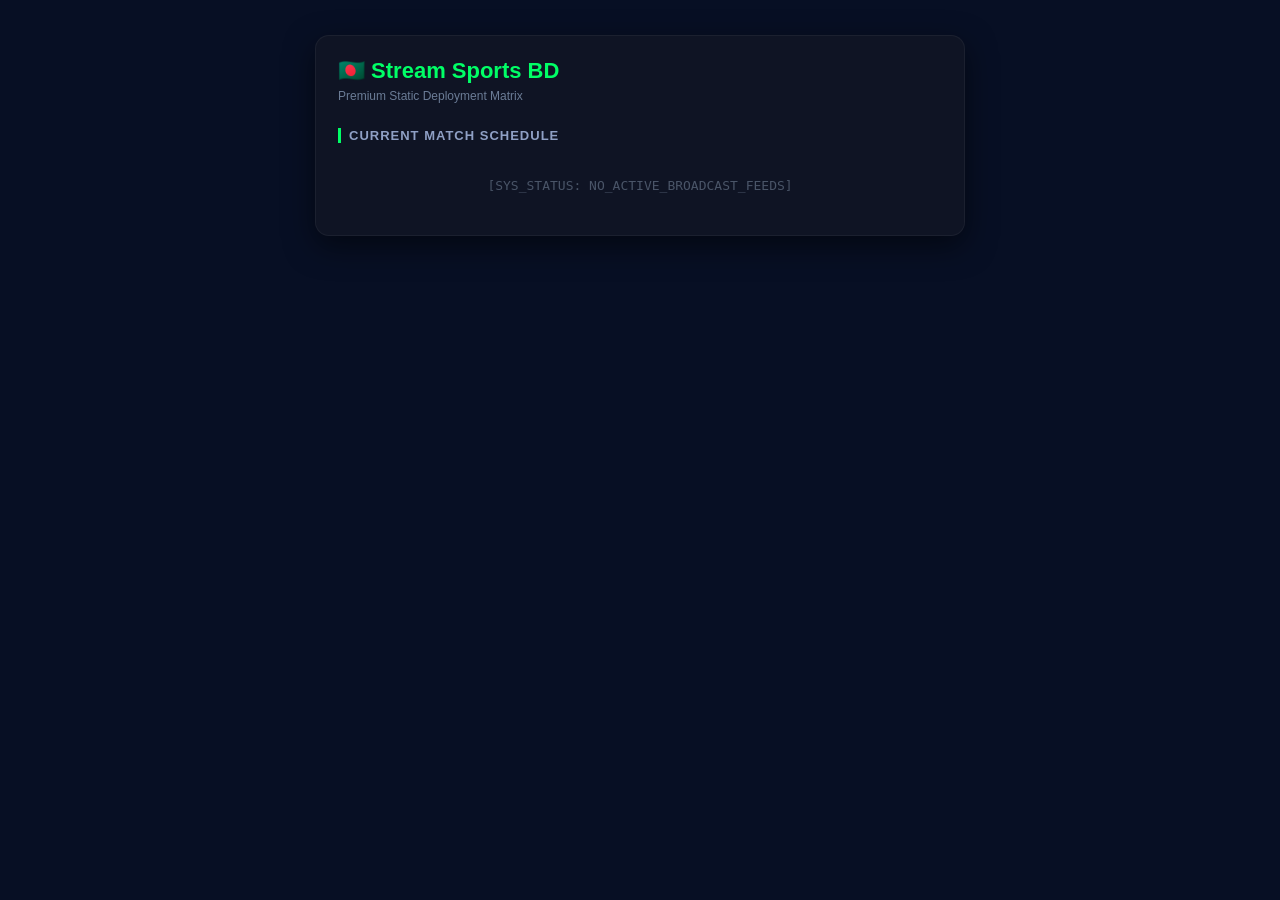
==== index.html @ b70c458e "Add files via upload" ====
<!DOCTYPE html>
<html lang="en">
<head>
  <meta charset="UTF-8">
  <meta name="viewport" content="width=device-width, initial-scale=1.0">
  <title>Stream Sports BD - Premium Hub</title>
  <link rel="stylesheet" href="styles.css">
</head>
<body>

  <div class="wrapper">
    <div class="header-container">
      <div>
        <h1>🇧🇩 Stream Sports BD</h1>
        <div class="subtitle">Premium Static Deployment Matrix</div>
      </div>
    </div>

    <div id="app-viewport">
      <div class="loading-msg">⏳ Connecting core architecture pipelines...</div>
    </div>
  </div>

  <script>
    // Universal Global Clientside Parameter Router Engine
    window.currentRouteParams = null;

    async function navigateTo(targetPage, parameters = null) {
      window.currentRouteParams = parameters;
      const viewport = document.getElementById("app-viewport");
      
      try {
        const res = await fetch(targetPage);
        if (res.ok) {
          viewport.innerHTML = await res.text();

          // Safely target and re-execute nested inline page script modules
          const scripts = viewport.getElementsByTagName("script");
          for (let script of scripts) {
            const freshScript = document.createElement("script");
            if (script.src) {
              freshScript.src = script.src;
            } else {
              freshScript.text = script.text;
            }
            document.head.appendChild(freshScript).parentNode.removeChild(freshScript);
          }
        } else {
          viewport.innerHTML = `<div class="loading-msg">❌ Framework Route Load Failure: ${targetPage}</div>`;
        }
      } catch (e) {
        viewport.innerHTML = '<div class="loading-msg">❌ Network Communication Interrupted.</div>';
      }
    }

    // Default Startup Action: Boot up directly into your homepage list array
    navigateTo("home.html");
  </script>
</body>
</html>
---- styles.css ----
/* Custom Global Interface Stylesheet Matrix */
body { 
  font-family: 'Segoe UI', Roboto, -apple-system, sans-serif; 
  background: #070f24; 
  color: #ffffff; 
  margin: 0; 
  padding: 15px; 
}

.wrapper { 
  max-width: 650px; 
  margin: 20px auto; 
  background: #0f1424; 
  padding: 22px; 
  border-radius: 14px; 
  border: 1px solid rgba(255,255,255,0.05); 
  box-shadow: 0 10px 30px rgba(0,0,0,0.5); 
  box-sizing: border-box; 
}

.header-container {
  display: flex; 
  justify-content: space-between; 
  align-items: center; 
  margin-bottom: 20px;
}

h1 { 
  font-size: 22px; 
  font-weight: 900; 
  color: #00ff66; 
  margin: 0 0 5px 0; 
}

.subtitle { 
  color: #6b7c96; 
  font-size: 12px; 
  margin-bottom: 5px; 
}

.section-title { 
  font-size: 13px; 
  font-weight: 700; 
  text-transform: uppercase; 
  letter-spacing: 1px; 
  color: #8fa0c5; 
  margin-bottom: 15px; 
  border-left: 3px solid #00ff66; 
  padding-left: 8px; 
}

.grid-box { 
  display: flex; 
  flex-direction: column; 
  gap: 14px; 
}

/* Card Configurations */
.fixture-card { 
  background: linear-gradient(145deg, #131926 0%, #0e1320 100%); 
  border: 1px solid rgba(255, 255, 255, 0.03); 
  border-radius: 14px; 
  padding: 16px; 
  color: #ffffff; 
  transition: all 0.2s ease; 
  cursor: pointer;
  border-left: 4px solid #1e294b; 
}

.fixture-card:hover { 
  transform: translateY(-2px); 
  border-left-color: #00ff66;
  background: #151d2f;
}

.card-inner-flex {
  display: flex; 
  justify-content: space-between; 
  align-items: center; 
  width: 100%;
}

.status-badge-pill {
  background: rgba(0,255,102,0.1); 
  color: #00ff66; 
  font-size: 10px; 
  font-weight: 700; 
  padding: 2px 8px; 
  border-radius: 4px; 
  text-transform: uppercase;
}

.match-title-text {
  font-size: 15px; 
  font-weight: 700; 
  margin-top: 5px;
}

/* Button UI Components */
.btn-watch { 
  background: #00ff66; 
  color: #000000; 
  font-size: 12px; 
  font-weight: 800; 
  padding: 8px 14px; 
  border-radius: 8px; 
  border: none; 
  cursor: pointer; 
  text-transform: uppercase; 
  box-shadow: 0 4px 10px rgba(0,255,102,0.15);
  transition: background 0.2s;
}

.btn-watch:hover {
  background: #00cc52;
}

.back-nav { 
  background: #192239; 
  color: #ffffff; 
  border: 1px solid rgba(255,255,255,0.1); 
  padding: 8px 16px; 
  border-radius: 8px; 
  font-size: 13px; 
  font-weight: bold; 
  cursor: pointer; 
  display: inline-flex; 
  align-items: center; 
  gap: 6px; 
  margin-bottom: 15px; 
  transition: all 0.2s; 
}

.back-nav:hover { 
  color: #00ff66; 
  background: #223054; 
  border-color: rgba(0,255,102,0.3); 
}

/* Video Player Layout Panels */
.screen-box { 
  position: relative; 
  width: 100%; 
  padding-top: 56.25%; 
  background: #000000; 
  border-radius: 12px; 
  overflow: hidden; 
  box-shadow: 0 4px 25px rgba(0,0,0,0.6); 
  border: 1px solid rgba(255,255,255,0.03); 
}

.screen-box iframe { 
  position: absolute; 
  top: 0; 
  left: 0; 
  width: 100%; 
  height: 100%; 
  border: none; 
}

.control-strip { 
  margin: 15px 0; 
  padding: 12px; 
  background: #131926; 
  border-radius: 10px; 
  display: flex; 
  align-items: center; 
  gap: 10px; 
  flex-wrap: wrap; 
  border: 1px solid rgba(255,255,255,0.05); 
}

.strip-label {
  color: #8fa0c5; 
  font-size: 11px; 
  font-weight: 700; 
  text-transform: uppercase;
}

.srv-tab { 
  background: #1e294b; 
  color: #ffffff; 
  padding: 6px 12px; 
  border-radius: 6px; 
  cursor: pointer; 
  font-size: 12px; 
  border: none; 
  transition: background 0.2s;
}

.srv-tab.active { 
  background: #ff0055; 
  font-weight: bold; 
}

.player-header-text {
  font-size: 18px; 
  font-weight: 800; 
  margin: 15px 0 6px 0; 
  color: #ffffff; 
  line-height: 1.4;
}

.player-footer-status {
  color: #6b7c96; 
  font-size: 13px; 
  display: flex; 
  align-items: center; 
  gap: 5px;
}

.live-signal-dot {
  width: 7px; 
  height: 7px; 
  background: #00ff66; 
  border-radius: 50%; 
  display: inline-block;
}

.loading-msg { 
  text-align: center; 
  color: #4a5568; 
  padding: 20px; 
  font-size: 13px; 
  font-family: monospace; 
}
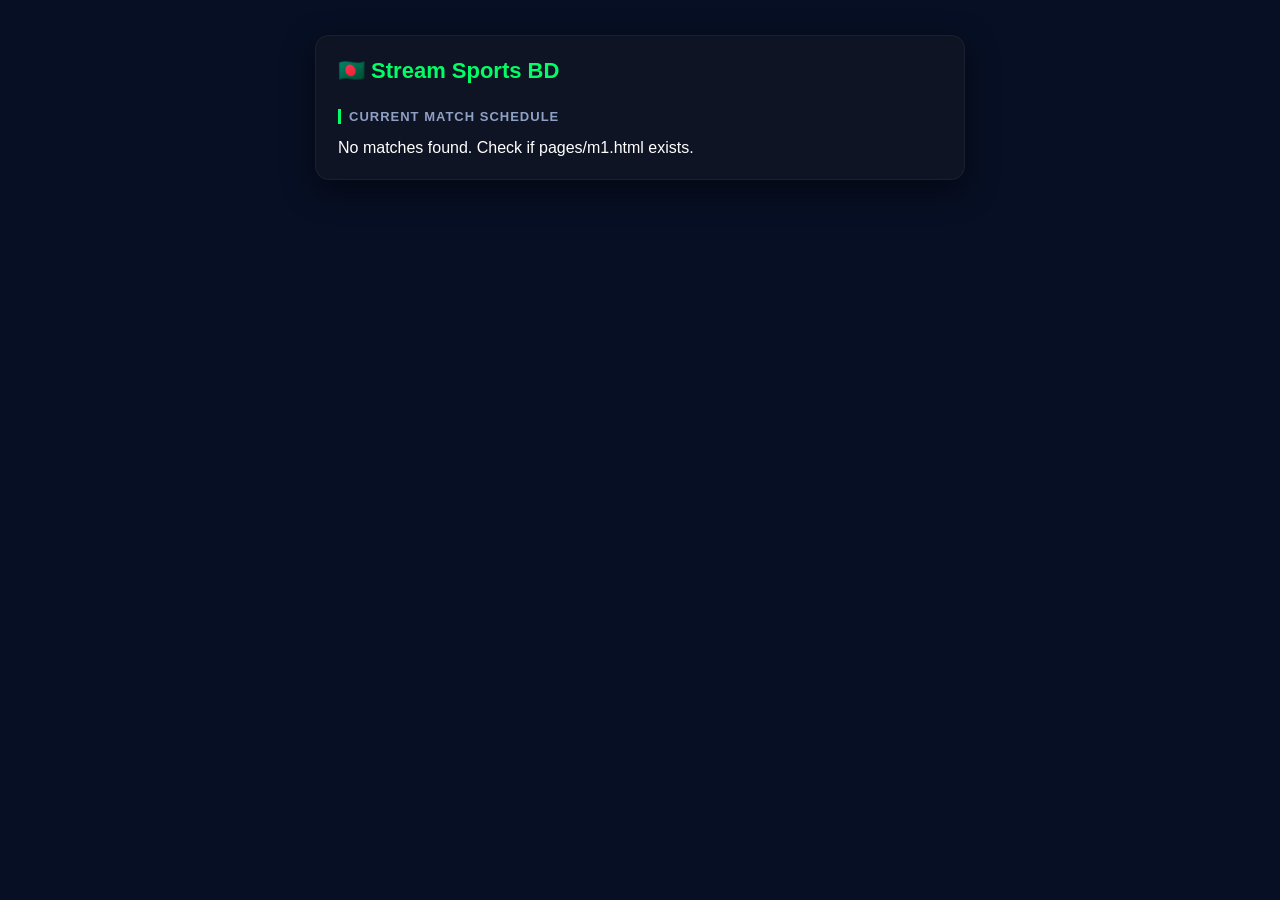
==== commit 28049088: "Update index.html" ====
--- a/index.html
+++ b/index.html
@@ -7,53 +7,29 @@
   <link rel="stylesheet" href="styles.css">
 </head>
 <body>
-
   <div class="wrapper">
     <div class="header-container">
-      <div>
-        <h1>🇧🇩 Stream Sports BD</h1>
-        <div class="subtitle">Premium Static Deployment Matrix</div>
-      </div>
+      <h1>🇧🇩 Stream Sports BD</h1>
     </div>
-
-    <div id="app-viewport">
-      <div class="loading-msg">⏳ Connecting core architecture pipelines...</div>
-    </div>
+    <div id="app-viewport"></div>
   </div>
 
   <script>
-    // Universal Global Clientside Parameter Router Engine
     window.currentRouteParams = null;
-
     async function navigateTo(targetPage, parameters = null) {
       window.currentRouteParams = parameters;
       const viewport = document.getElementById("app-viewport");
-      
-      try {
-        const res = await fetch(targetPage);
-        if (res.ok) {
-          viewport.innerHTML = await res.text();
-
-          // Safely target and re-execute nested inline page script modules
-          const scripts = viewport.getElementsByTagName("script");
-          for (let script of scripts) {
-            const freshScript = document.createElement("script");
-            if (script.src) {
-              freshScript.src = script.src;
-            } else {
-              freshScript.text = script.text;
-            }
-            document.head.appendChild(freshScript).parentNode.removeChild(freshScript);
-          }
-        } else {
-          viewport.innerHTML = `<div class="loading-msg">❌ Framework Route Load Failure: ${targetPage}</div>`;
-        }
-      } catch (e) {
-        viewport.innerHTML = '<div class="loading-msg">❌ Network Communication Interrupted.</div>';
+      const res = await fetch(targetPage);
+      if (res.ok) {
+        viewport.innerHTML = await res.text();
+        const scripts = viewport.querySelectorAll("script");
+        scripts.forEach(oldScript => {
+          const newScript = document.createElement("script");
+          newScript.textContent = oldScript.textContent;
+          document.body.appendChild(newScript);
+        });
       }
     }
-
-    // Default Startup Action: Boot up directly into your homepage list array
     navigateTo("home.html");
   </script>
 </body>
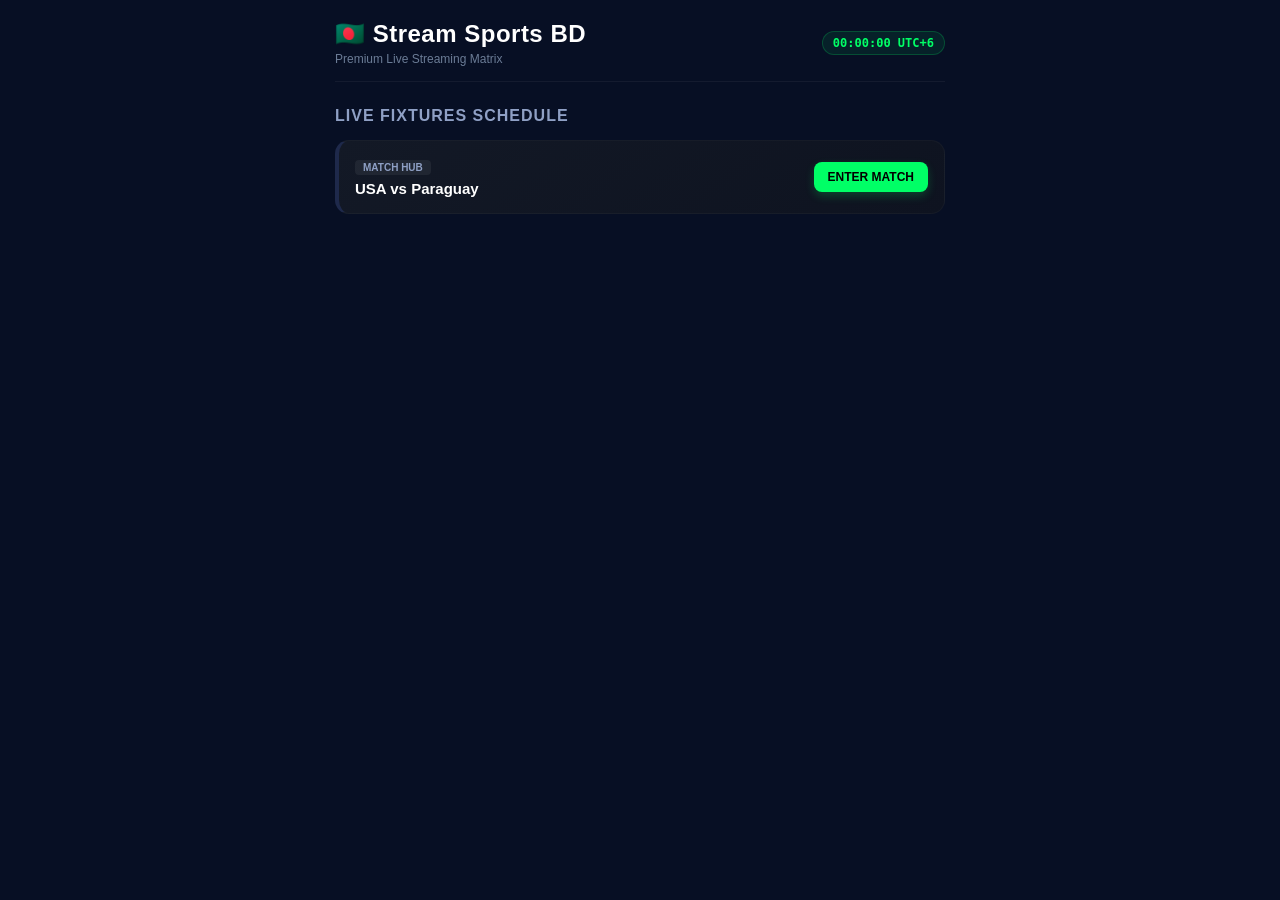
==== commit 73877066: "Update index.html" ====
--- a/index.html
+++ b/index.html
@@ -3,34 +3,67 @@
 <head>
   <meta charset="UTF-8">
   <meta name="viewport" content="width=device-width, initial-scale=1.0">
-  <title>Stream Sports BD - Premium Hub</title>
-  <link rel="stylesheet" href="styles.css">
+  <title>Stream Sports BD - Live Streaming Matrix</title>
+  <style>
+    body { font-family: 'Roboto', Arial, sans-serif; background: #070f24; color: #ffffff; margin: 0; padding: 0; min-height: 100vh; }
+    .global-wrapper { max-width: 650px; margin: 0 auto; padding: 20px; box-sizing: border-box; }
+    header { display: flex; justify-content: space-between; align-items: center; margin-bottom: 25px; border-bottom: 1px solid rgba(255,255,255,0.05); padding-bottom: 15px; }
+    header h1 { font-size: 24px; font-weight: 900; margin: 0; letter-spacing: 0.5px; color: #ffffff; }
+    header p { margin: 4px 0 0 0; font-size: 12px; color: #6b7c96; }
+    .utc-clock { font-size: 12px; color: #00ff66; background: rgba(0,255,102,0.08); padding: 4px 10px; border-radius: 20px; border: 1px solid rgba(0,255,102,0.2); font-family: monospace; font-weight: bold; }
+    #view-viewport { animation: fadeIn 0.3s ease-in-out; }
+    @keyframes fadeIn { from { opacity: 0; transform: translateY(5px); } to { opacity: 1; transform: translateY(0); } }
+  </style>
 </head>
 <body>
-  <div class="wrapper">
-    <div class="header-container">
-      <h1>🇧🇩 Stream Sports BD</h1>
-    </div>
-    <div id="app-viewport"></div>
+
+  <div class="global-wrapper">
+    <!-- Main Network Top Header Bar -->
+    <header>
+      <div>
+        <h1>🇧🇩 Stream Sports BD</h1>
+        <p>Premium Live Streaming Matrix</p>
+      </div>
+      <div class="utc-clock" id="system-clock">00:00:00 UTC+6</div>
+    </header>
+
+    <!-- Dynamic Content Target Viewport -->
+    <main id="view-viewport">
+      <!-- Subpages deploy here automatically -->
+    </main>
   </div>
 
   <script>
-    window.currentRouteParams = null;
-    async function navigateTo(targetPage, parameters = null) {
+    // System Clock Engine Syncing your exact Local Time (UTC+6)
+    setInterval(() => {
+      const local = new Date();
+      const utc = local.getTime() + (local.getTimezoneOffset() * 60000);
+      const utc6 = new Date(utc + (3600000 * 6));
+      document.getElementById('system-clock').innerText = utc6.toLocaleTimeString([], {hour: '2-digit', minute:'2-digit', second:'2-digit'}) + " (UTC+6)";
+    }, 1000);
+
+    // Dynamic Navigation Routing Engine
+    function navigateTo(pageUrl, parameters = {}) {
       window.currentRouteParams = parameters;
-      const viewport = document.getElementById("app-viewport");
-      const res = await fetch(targetPage);
-      if (res.ok) {
-        viewport.innerHTML = await res.text();
-        const scripts = viewport.querySelectorAll("script");
-        scripts.forEach(oldScript => {
-          const newScript = document.createElement("script");
-          newScript.textContent = oldScript.textContent;
-          document.body.appendChild(newScript);
+      fetch(pageUrl)
+        .then(res => res.text())
+        .then(html => {
+          const viewport = document.getElementById("view-viewport");
+          viewport.innerHTML = html;
+          
+          // Execute isolated javascript logic inside loaded pages cleanly
+          const scripts = viewport.querySelectorAll("script");
+          scripts.forEach(oldScript => {
+            const newScript = document.createElement("script");
+            Array.from(oldScript.attributes).forEach(attr => newScript.setAttribute(attr.name, attr.value));
+            newScript.appendChild(document.createTextNode(oldScript.innerHTML));
+            oldScript.parentNode.replaceChild(newScript, oldScript);
+          });
         });
-      }
     }
-    navigateTo("home.html");
+
+    // Default Initialization Landing Load
+    window.addEventListener("DOMContentLoaded", () => navigateTo("home.html"));
   </script>
 </body>
 </html>
